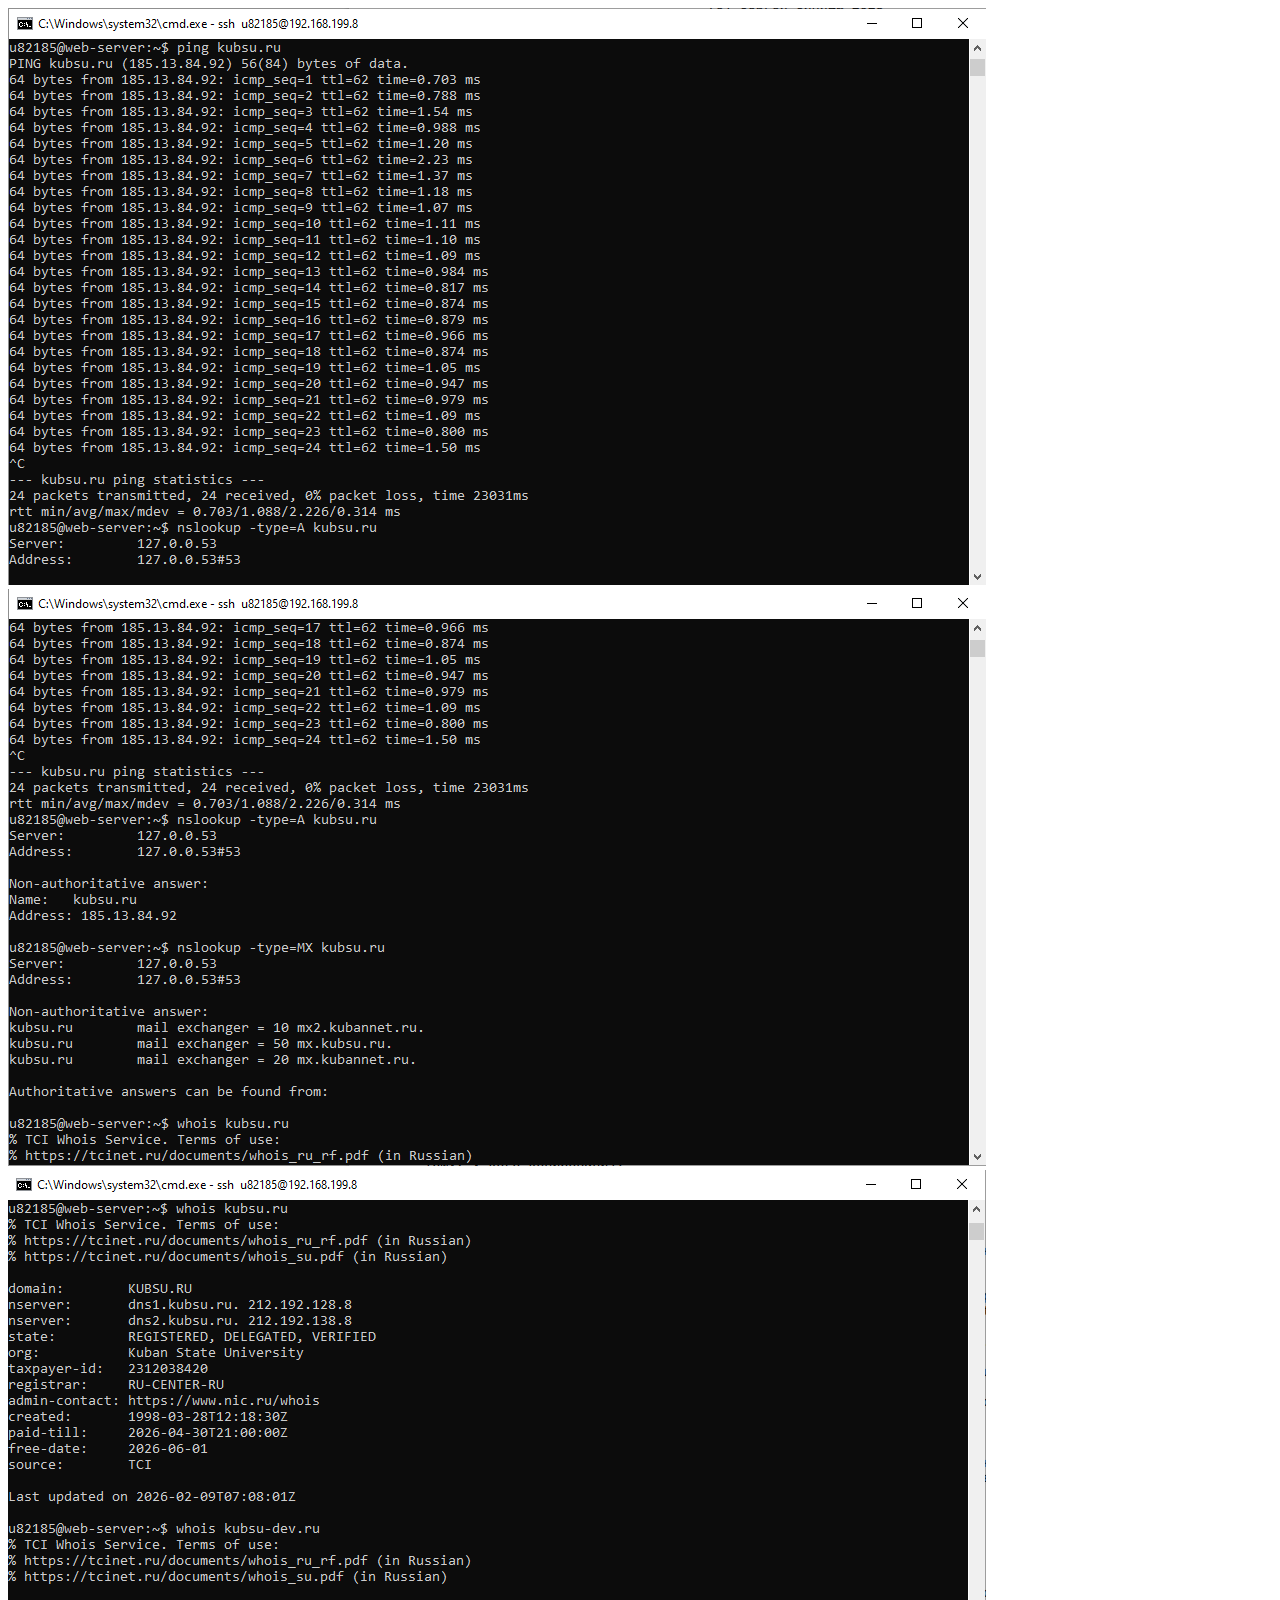
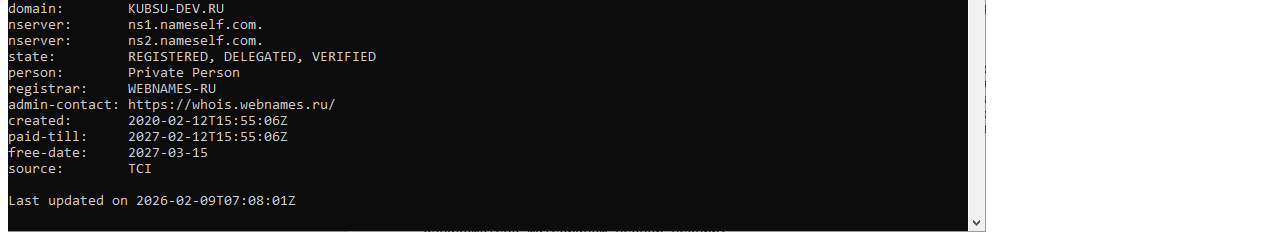
==== 1/index.html @ 5377c504 "Add files via upload" ====
<!DOCTYPE html>
<html lang="en">
<head>
    <meta charset="UTF-8">
    <meta name="viewport" content="width=device-width, initial-scale=1.0">
    <title>Weblabs 1</title>
</head>
<body>
    <img src="ping.png" alt="ping">
    <img src="nslookup.png" alt="nslookup">
    <img src="whois.png" alt="whois">
</body>
</html>
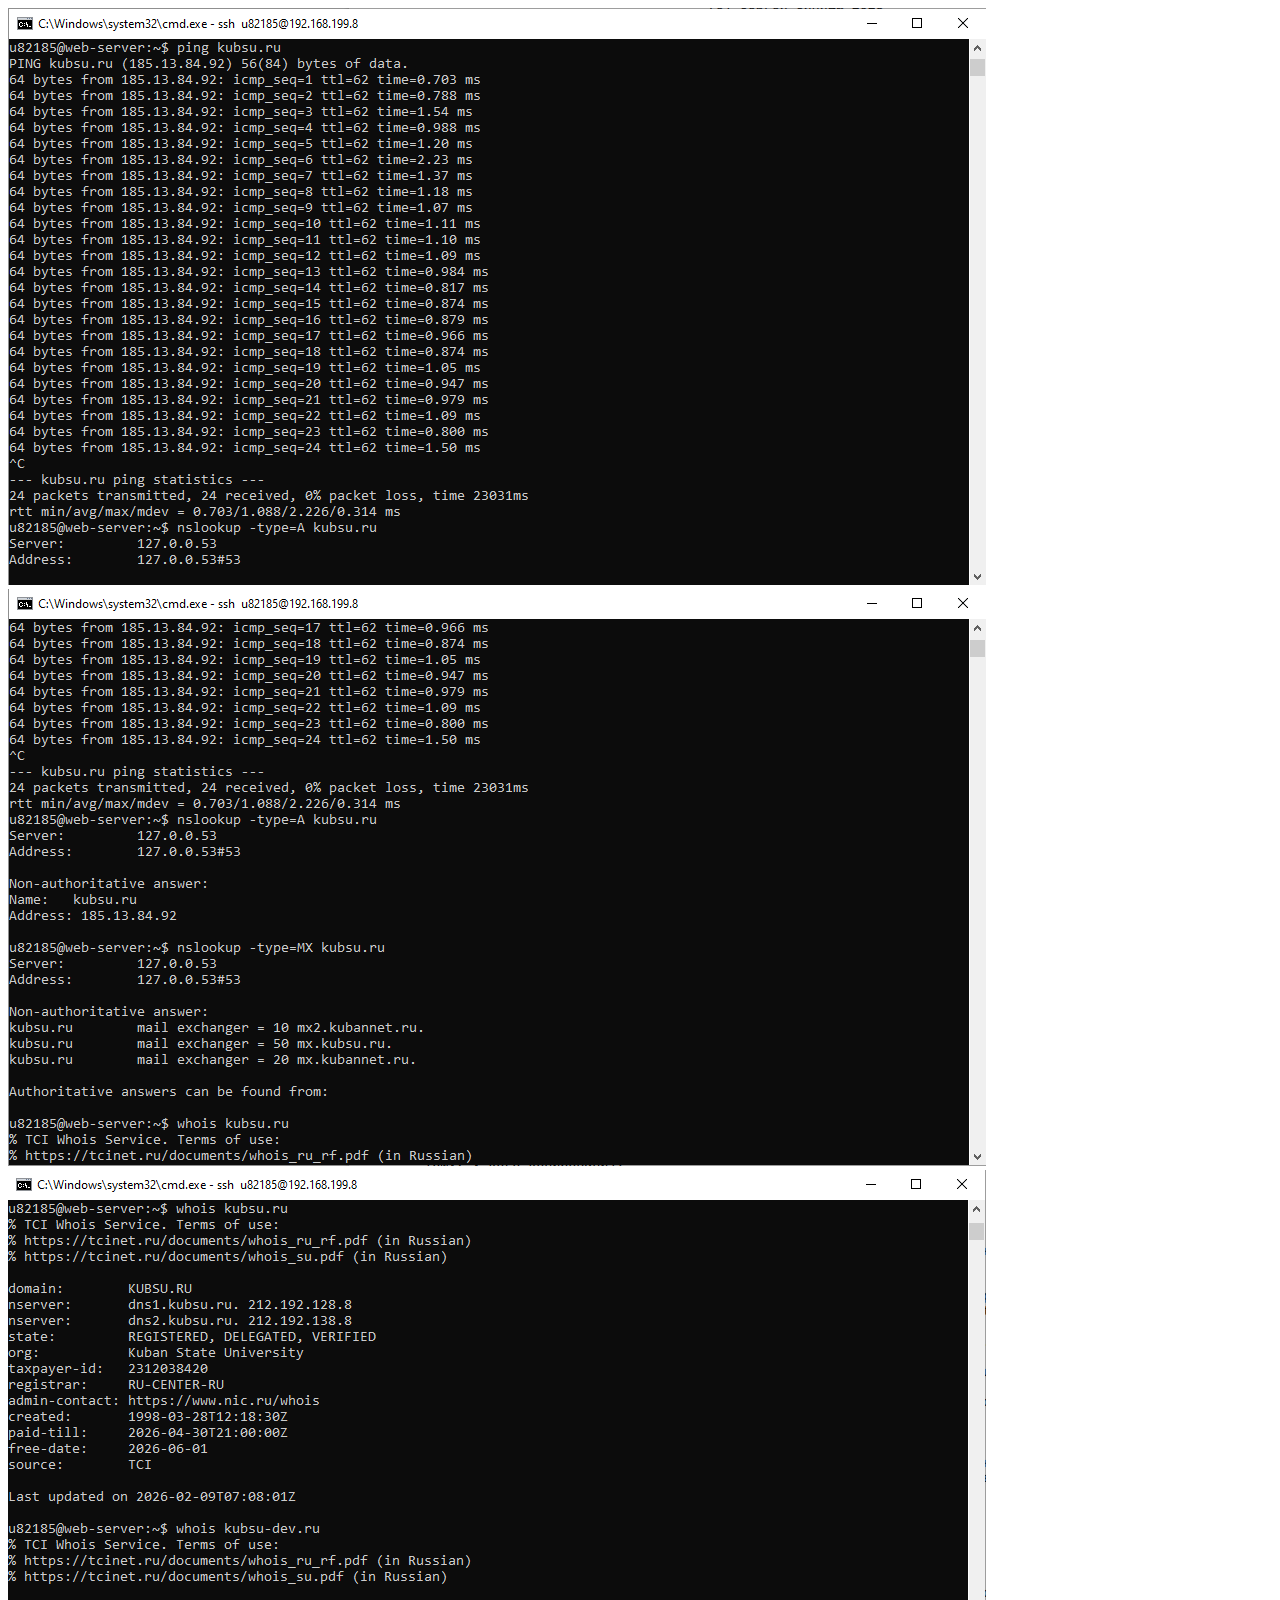
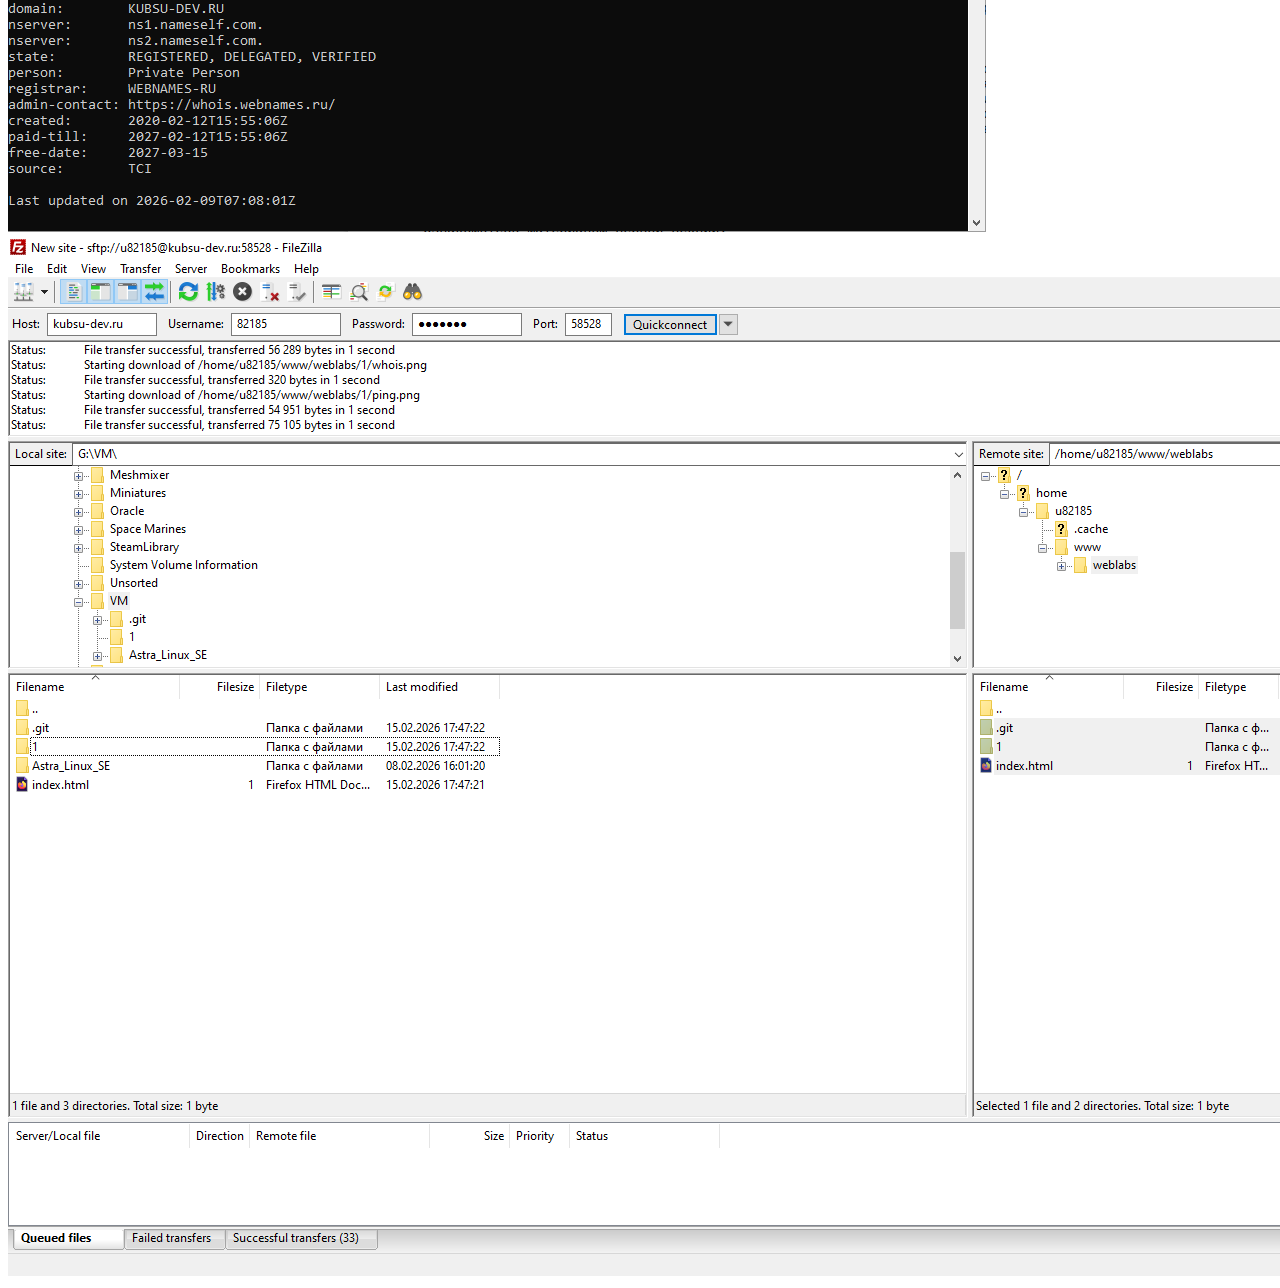
==== commit ef7e1a27: "Added SFTP example" ====
--- a/1/index.html
+++ b/1/index.html
@@ -9,5 +9,6 @@
     <img src="ping.png" alt="ping">
     <img src="nslookup.png" alt="nslookup">
     <img src="whois.png" alt="whois">
+    <img src="sftp.png" alt="SFTP">
 </body>
 </html>
